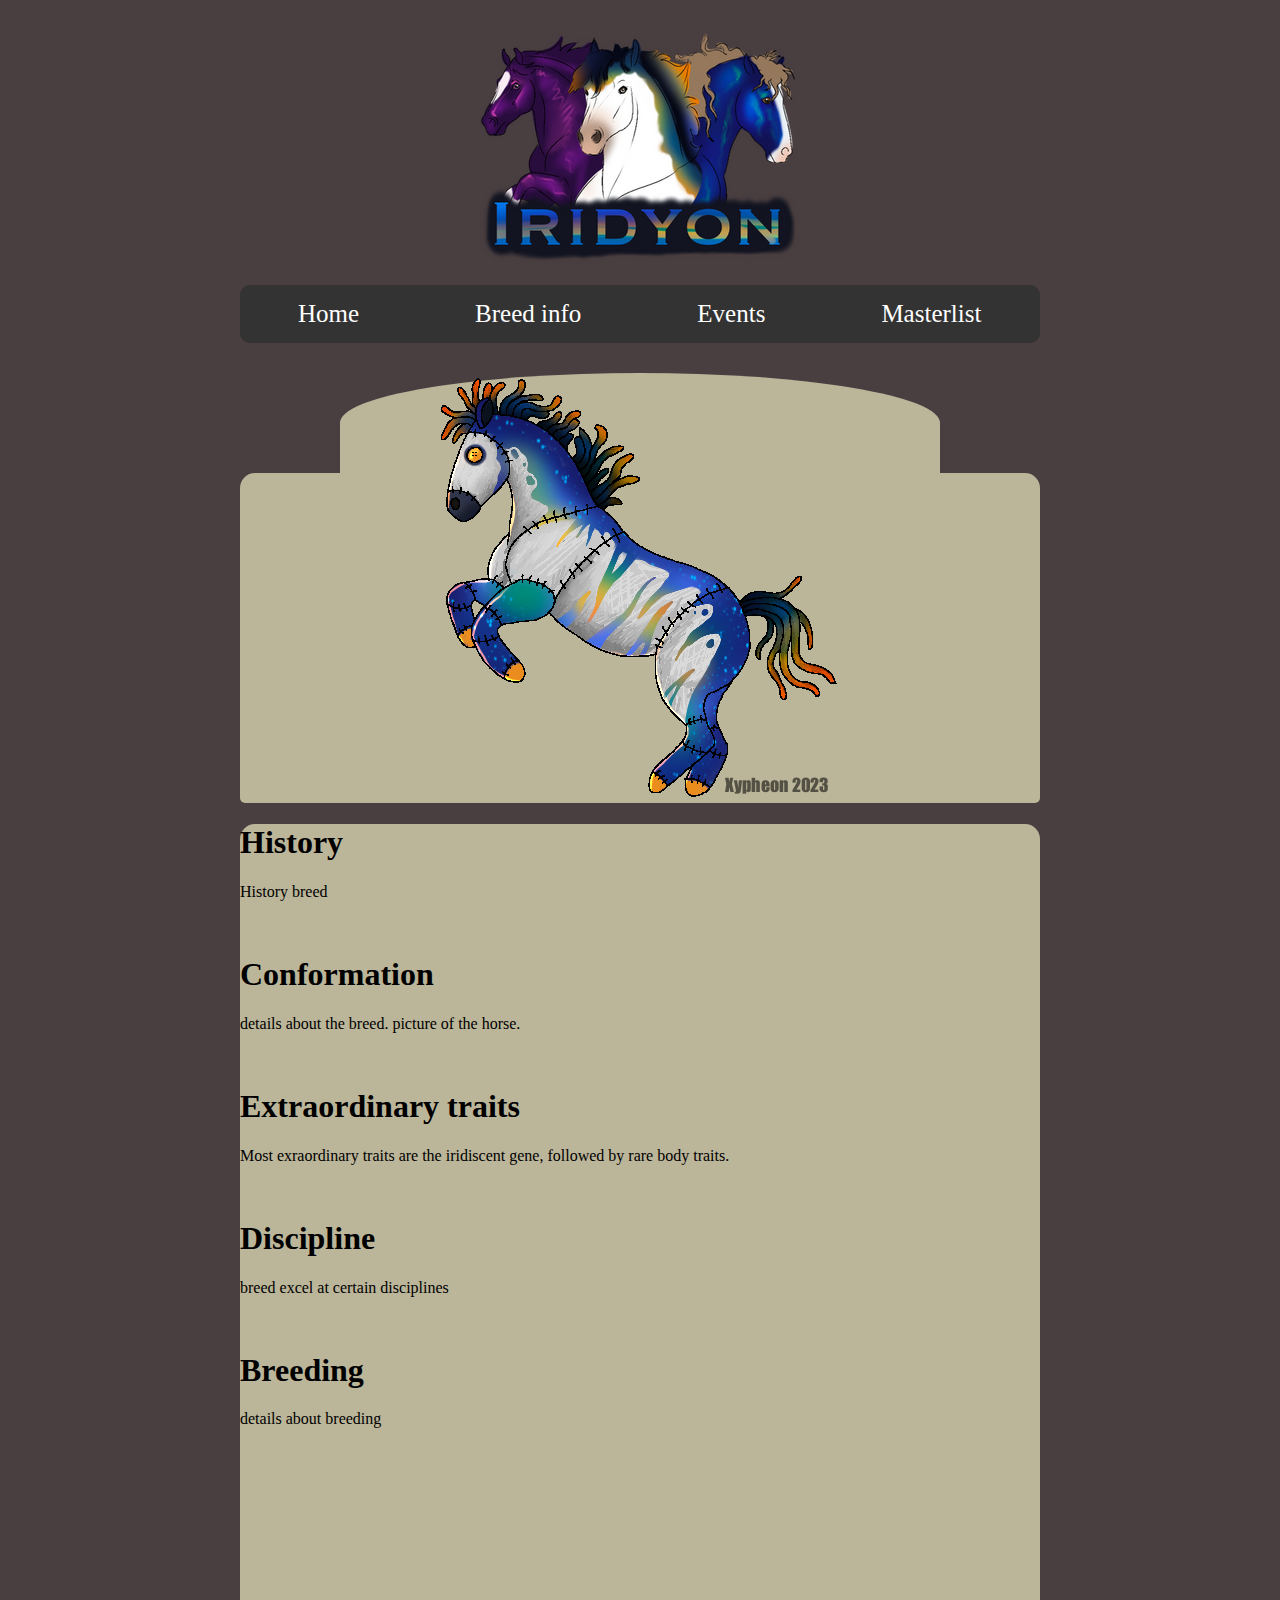
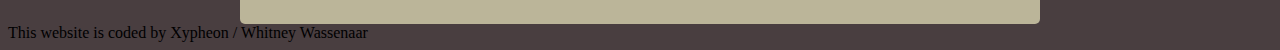
==== breedinfo.html @ d8b08459 "Add files via upload" ====
<!DOCTYPE html>
<html lang="en">

<link rel="stylesheet" href="stylesheet.css">
<link rel="icon" type="image/x-icon" href="favicon.ico">

<head>
<title> Iridyon</title>
<div style="text-align:center;""><a href="index.html"><img src="logo.png" alt="logo"></a></div>

</head>


<body>
    
  <ul>
    <li><a href="index.html">Home</a></li>
    <li><a href="breedinfo.html">Breed info</a></li>
    <li><a href="events.html">Events</a></li>
    <li><a href="masterlist.html">Masterlist</a></li>
  </ul>


    <div id="Box1">
      <div class="plushiemove">
      <img src="plushie.png" alt="plushie">
    
    </div>

    </div>

    <div id="Box2">
     

    </div>
    


    <div id="alinea2">

      <h1> History</h1>
      <p title="Short history about the breed"> History breed</p>
    <br>
      <h1> Conformation</h1>
  <p title="mandatory traits of breed"> details about the breed. picture of the horse.</p>
<br>
<h1> Extraordinary traits</h1>
  <p title="traits"> Most exraordinary traits are the iridiscent gene, followed by rare body traits.</p>
<br>
<h1> Discipline</h1>
  <p title="Niks"> breed excel at certain disciplines</p>
<br>
  
<h1> Breeding</h1>
  <p title="">details about breeding</p>
<br>

</div>

</body>

<footer>
This website is coded by Xypheon / Whitney Wassenaar

</footer>
</html>
---- stylesheet.css ----
body {
    background-color: rgb(73, 62, 64);
}

ul {
  width: 800px;
  list-style-type: none;
  margin-right:auto;
  margin-left: auto;
  padding: 0;
  overflow: hidden;
  background-color: #333;
  border-radius: 10px;
}

li {
 
  float:left;
}

li a {
  font-family:'Times New Roman', Times, serif;
  display: block;
  color: white;
  text-align: center;
  padding:15px 58px;
  text-decoration: none;
  font-size: 25px;
  
}

/* Change the link color to #111 (black) on hover */
li a:hover {
  background-color: #bbb599;
}

  #alinea1 {
    width: 800px;
    height: 330px;
    border:0;
    border-color:blanchedalmond ;
    margin-left: auto;
    margin-right: auto;
    margin-top: 0px;
    border-radius: 15px 15px 5px 5px;
    background-color: #bbb599;
    
  }
  #alinea2 {
    width: 800px;
    height: 800px;
    border:0;
    border-color:blanchedalmond ;
    margin-left: auto;
    margin-right: auto;
    margin-top: 0px;
    border-radius: 15px 15px 5px 5px;
    background-color: #bbb599;
    
  }

  #Box1 {
    width: 600px;
    height: 100px;
    border:so0;
    border-color:blanchedalmond ;
    margin-left: auto;
    margin-right: auto;
    margin-top: 30px;
    border-radius: 60% 60% 0% 0%;
    background-color: #bbb599;

  }

  #Box2 {
    width: 800px;
    height: 330px;
    border:0;
    border-color:blanchedalmond ;
    margin-left: auto;
    margin-right: auto;
    margin-top: 0px;
    border-radius: 15px 15px 5px 5px;
    background-color: #bbb599;

  }

  .plushiemove {
text-align: center;
  }
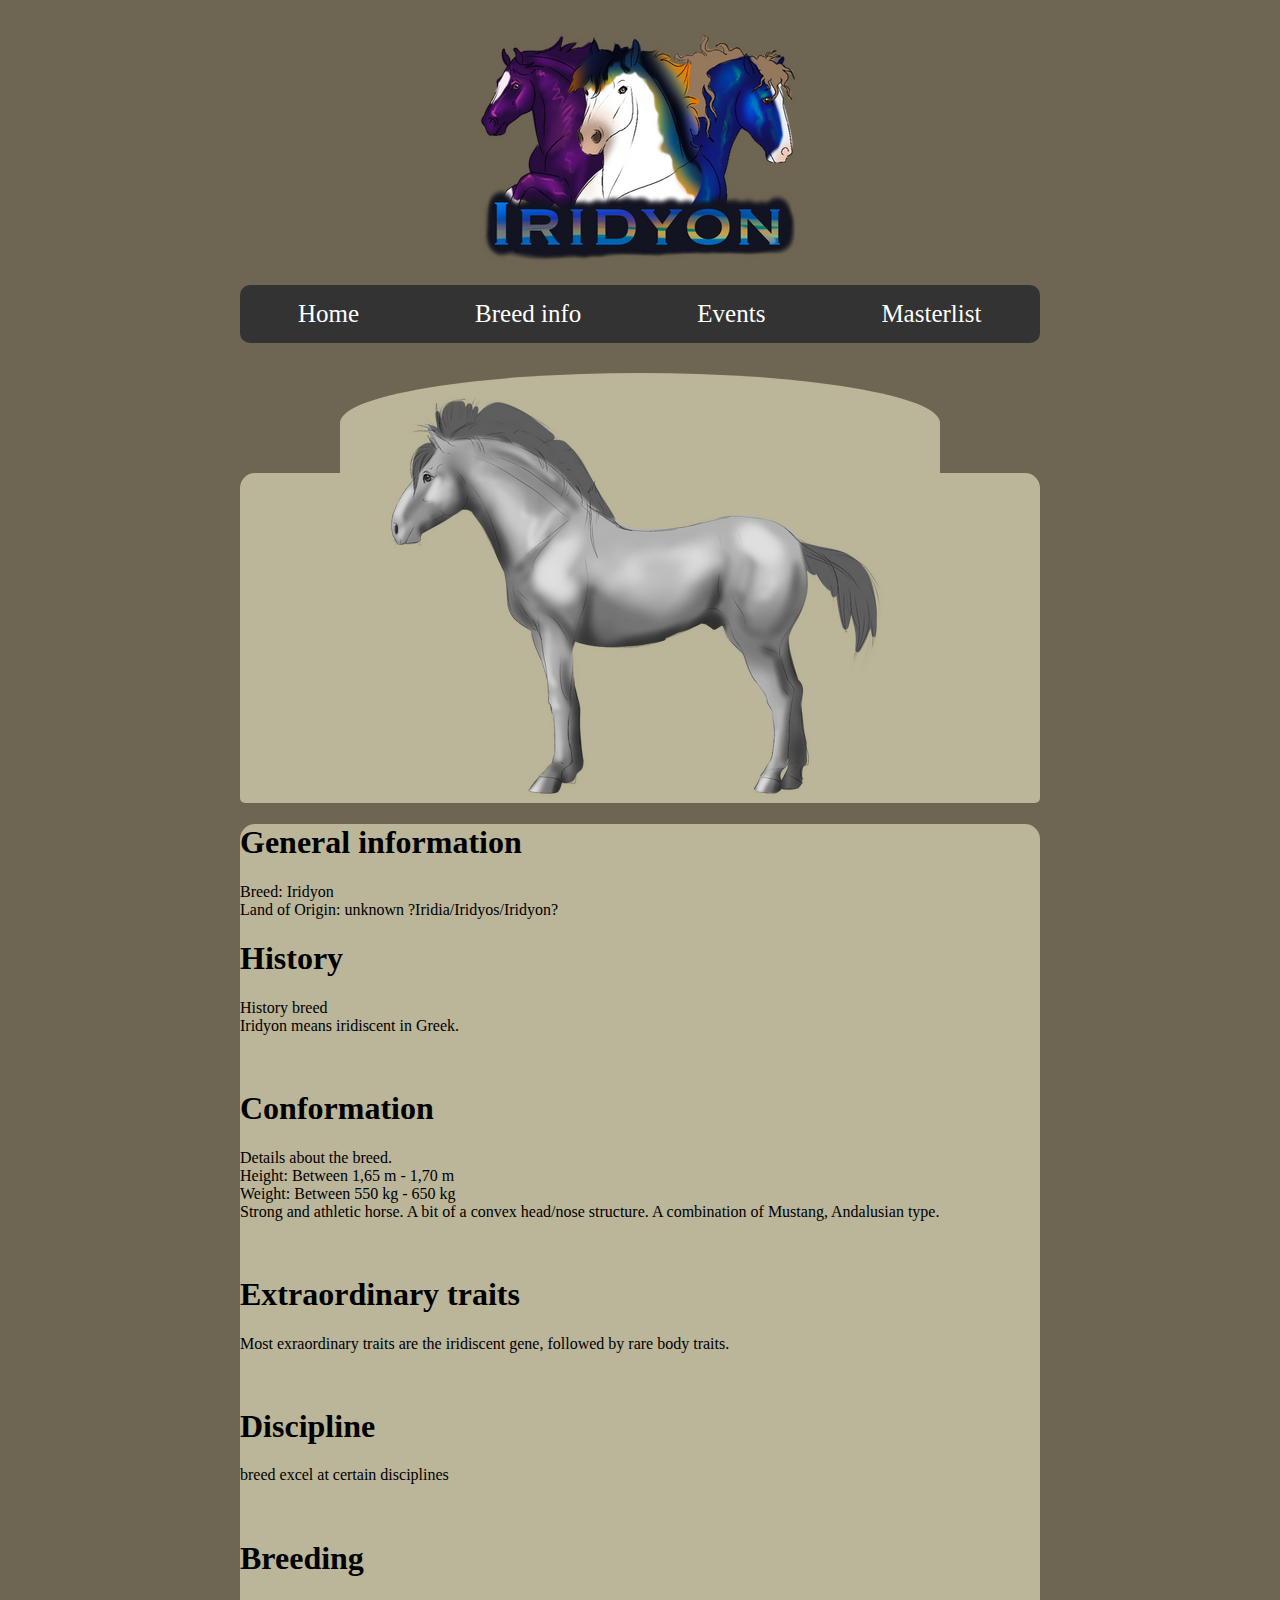
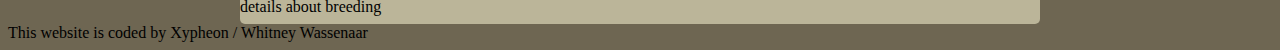
==== commit 48994f82: "Add files via upload" ====
--- a/breedinfo.html
+++ b/breedinfo.html
@@ -22,15 +22,14 @@
 
 
     <div id="Box1">
-      <div class="plushiemove">
-      <img src="plushie.png" alt="plushie">
-    
-    </div>
+      
 
     </div>
 
     <div id="Box2">
-     
+      <div id="Basemove">
+      <img src="Base.png" alt="base">
+      </div>
 
     </div>
     
@@ -38,11 +37,18 @@
 
     <div id="alinea2">
 
+      <h1>General information</h1>
+      <p>Breed: Iridyon<br>
+        
+        Land of Origin: unknown ?Iridia/Iridyos/Iridyon?<br>
+       </p>
+
       <h1> History</h1>
-      <p title="Short history about the breed"> History breed</p>
+      <p title="Short history about the breed">History breed <br>Iridyon means iridiscent in Greek.</p>
     <br>
       <h1> Conformation</h1>
-  <p title="mandatory traits of breed"> details about the breed. picture of the horse.</p>
+  <p title="mandatory traits of breed">Details about the breed. <br>Height: Between 1,65 m - 1,70 m<br>
+    Weight: Between 550 kg - 650 kg<br> Strong and athletic horse. A bit of a convex head/nose structure. A combination of Mustang, Andalusian type.</p>
 <br>
 <h1> Extraordinary traits</h1>
   <p title="traits"> Most exraordinary traits are the iridiscent gene, followed by rare body traits.</p>
--- a/stylesheet.css
+++ b/stylesheet.css
@@ -1,5 +1,5 @@
 body {
-    background-color: rgb(73, 62, 64);
+    background-color: rgb(110, 102, 82);
 }
 
 ul {
@@ -58,7 +58,32 @@
     background-color: #bbb599;
     
   }
+  #IndexBox1 {
+    width: 600px;
+    height: 100px;
+    border:so0;
+    border-color:blanchedalmond ;
+    margin-left: auto;
+    margin-right: auto;
+    margin-top: 30px;
+    border-radius: 60% 60% 0% 0%;
+    background-color: #bbb599;
+    background-image: linear-gradient(rgb(15, 101, 182), rgba(255, 196, 0, 0.63));
 
+  }
+
+  #IndexBox2 {
+    width: 800px;
+    height: 150px;
+    border:0;
+    border-color:blanchedalmond ;
+    margin-left: auto;
+    margin-right: auto;
+    margin-top: 0px;
+    border-radius: 15px 15px 5px 5px;
+    background-color: #bbb599;
+
+  }
   #Box1 {
     width: 600px;
     height: 100px;
@@ -85,6 +110,29 @@
 
   }
 
-  .plushiemove {
-text-align: center;
-  }+  #bannermove {
+    position: absolute;
+    margin-left: -99px;
+    margin-top: -15px;
+    
+  }
+
+
+  #welcometext {
+    padding: 5px;
+  }
+
+  #Basemove {
+    width:500px;
+    height: 401px;
+    /*border:solid;*/
+    position:absolute;
+    margin-top:-76px;
+    margin-left:145px;
+   
+    
+    
+ 
+    
+    
+  }
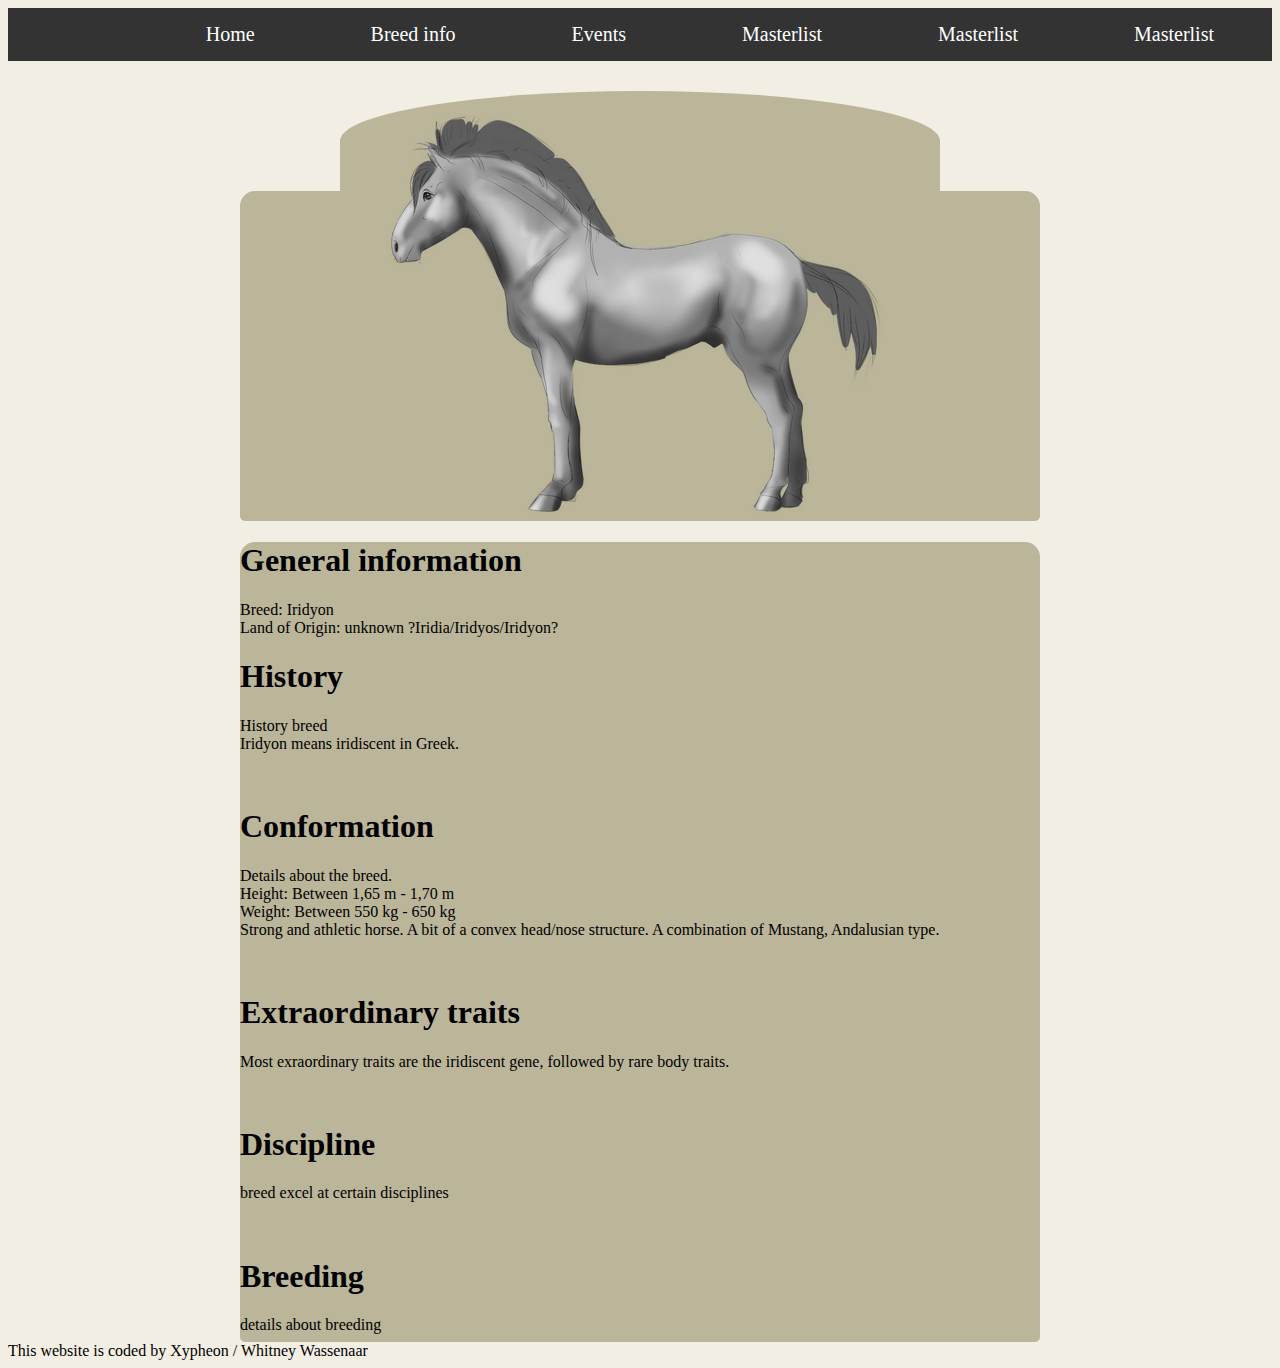
==== commit c912e1af: "Add files via upload" ====
--- a/breedinfo.html
+++ b/breedinfo.html
@@ -6,18 +6,22 @@
 
 <head>
 <title> Iridyon</title>
-<div style="text-align:center;""><a href="index.html"><img src="logo.png" alt="logo"></a></div>
+
 
 </head>
 
 
 <body>
     
-  <ul>
-    <li><a href="index.html">Home</a></li>
-    <li><a href="breedinfo.html">Breed info</a></li>
-    <li><a href="events.html">Events</a></li>
-    <li><a href="masterlist.html">Masterlist</a></li>
+  <ul >
+    <div class="pullright">
+      <li><a href="index.html">Home</a></li>
+      <li><a href="breedinfo.html">Breed info</a></li>
+      <li><a href="events.html">Events</a></li>
+      <li><a href="masterlist.html">Masterlist</a></li>
+      <li><a href="masterlist.html">Masterlist</a></li>
+      <li><a href="masterlist.html">Masterlist</a></li>
+    </div>
   </ul>
 
 
--- a/stylesheet.css
+++ b/stylesheet.css
@@ -1,21 +1,27 @@
 body {
-    background-color: rgb(110, 102, 82);
+    background-color: rgb(243, 238, 228);
 }
 
 ul {
-  width: 800px;
+  width: 100%;
   list-style-type: none;
-  margin-right:auto;
+  margin-top:0;
   margin-left: auto;
+  margin-right: auto;
   padding: 0;
   overflow: hidden;
   background-color: #333;
-  border-radius: 10px;
+  border-radius: 0px;
+}
+
+.pullright {
+  float: right;
 }
 
 li {
  
   float:left;
+ 
 }
 
 li a {
@@ -25,7 +31,8 @@
   text-align: center;
   padding:15px 58px;
   text-decoration: none;
-  font-size: 25px;
+  font-size: 20px;
+  
   
 }
 
@@ -36,7 +43,7 @@
 
   #alinea1 {
     width: 800px;
-    height: 330px;
+    height: 800px;
     border:0;
     border-color:blanchedalmond ;
     margin-left: auto;
@@ -119,7 +126,7 @@
 
 
   #welcometext {
-    padding: 5px;
+    padding-left: 10px;
   }
 
   #Basemove {
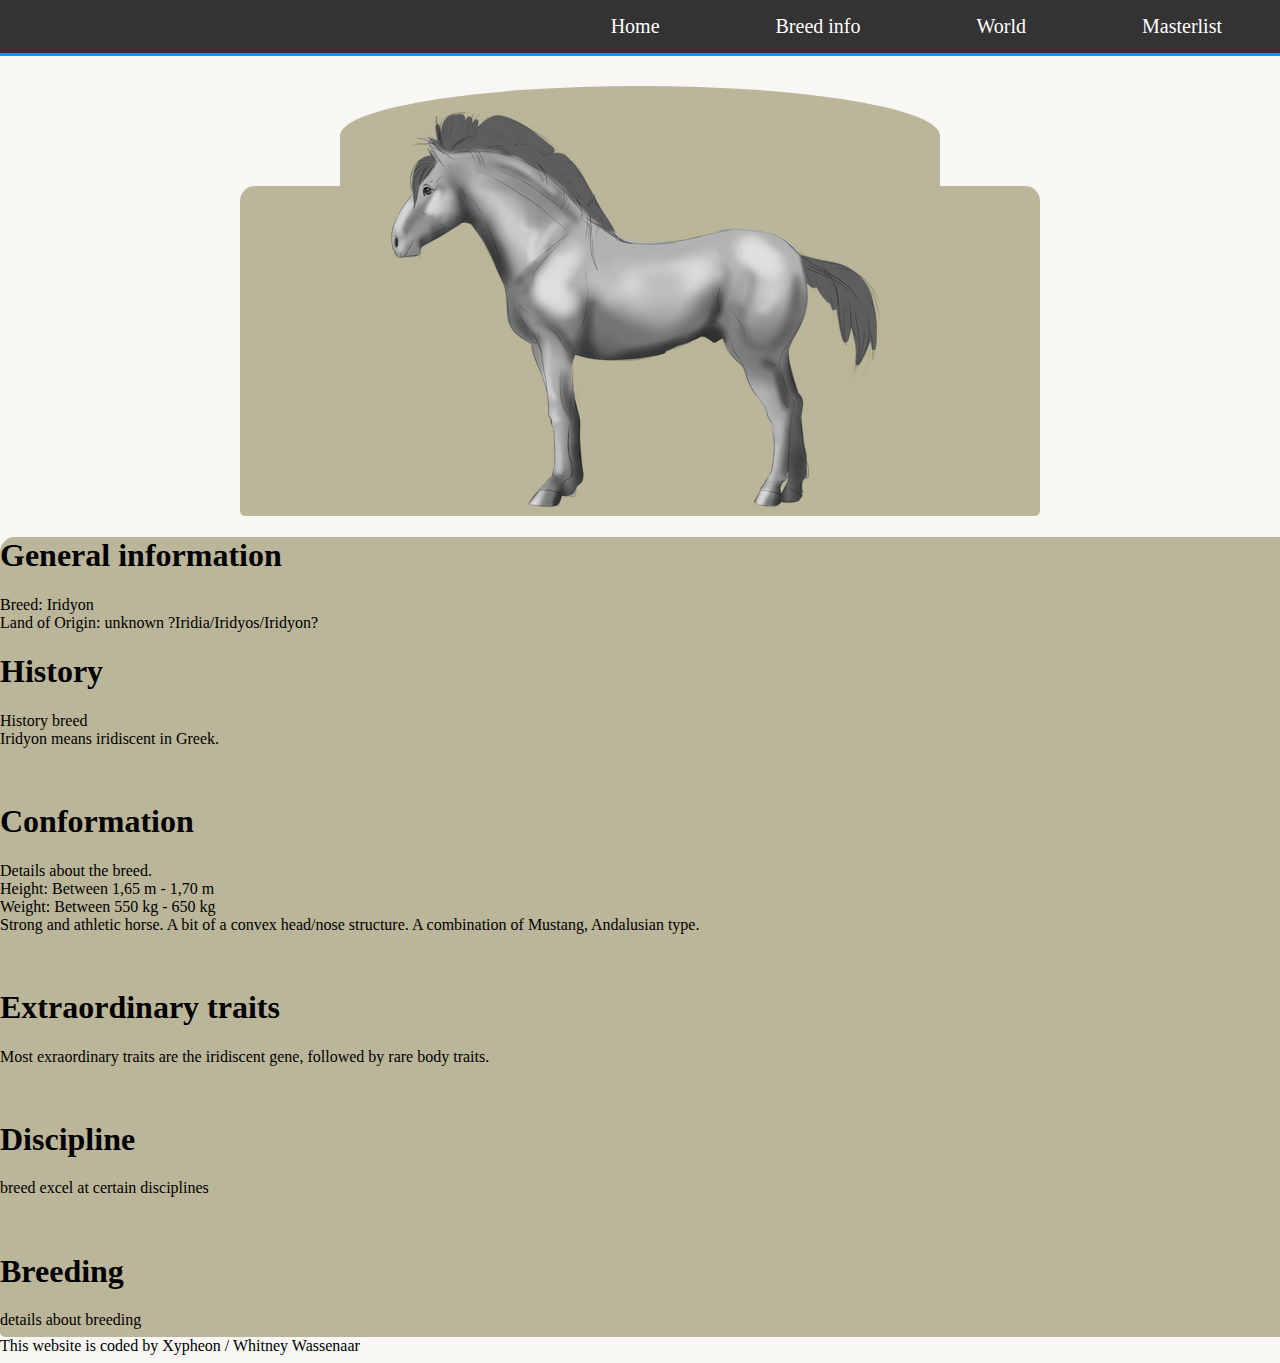
==== commit 951e75a4: "Add files via upload" ====
--- a/breedinfo.html
+++ b/breedinfo.html
@@ -16,12 +16,22 @@
   <ul >
     <div class="pullright">
       <li><a href="index.html">Home</a></li>
-      <li><a href="breedinfo.html">Breed info</a></li>
-      <li><a href="events.html">Events</a></li>
+    
+    <div class="dropdown">
+      <button class="dropbtn"><a class="eraseblueline" href="breedinfo.html">Breed info</a></button>
+      <div class="dropdown-content">
+      <a href="#">Color/marking genes</a>
+      <a href="#">Hairtypes</a>
+      <a href="#">Mutations</a>
+      </div>
+    </div>
+
+    
+      
+      <li><a href="world.html">World</a></li>
       <li><a href="masterlist.html">Masterlist</a></li>
-      <li><a href="masterlist.html">Masterlist</a></li>
-      <li><a href="masterlist.html">Masterlist</a></li>
-    </div>
+      
+    
   </ul>
 
 
--- a/stylesheet.css
+++ b/stylesheet.css
@@ -1,17 +1,18 @@
 body {
-    background-color: rgb(243, 238, 228);
+  margin: 0;
+    background-color: rgb(248, 247, 244);
 }
 
 ul {
   width: 100%;
   list-style-type: none;
-  margin-top:0;
-  margin-left: auto;
-  margin-right: auto;
+  margin: 0;
   padding: 0;
   overflow: hidden;
   background-color: #333;
   border-radius: 0px;
+  border-bottom: 3px solid rgb(0, 153, 255);
+  
 }
 
 .pullright {
@@ -39,10 +40,83 @@
 /* Change the link color to #111 (black) on hover */
 li a:hover {
   background-color: #bbb599;
-}
-
+  
+}
+
+.ul a {
+  
+  float: left;
+  font-size: 20px;
+  color: white;
+  text-align: center;
+  padding: 10px 10px;
+  text-decoration: none;
+ 
+}
+.dropdown{
+  float: left;
+  overflow: hidden;
+  font-size: 20px;
+  
+}
+
+.dropdown .dropbtn {
+  
+  font-size: 20px;
+  border: none;
+  outline: none;
+  color: white;
+  padding:15px 58px;
+  background-color: inherit;
+  font-family: inherit; /* Important for vertical align on mobile phones */
+  margin: 0; /* Important for vertical align on mobile phones */
+}
+
+.ul a:hover, .dropdown:hover .dropbtn {
+  background-color:#bbb599;
+  
+}
+
+.dropdown-content {
+  
+  display: none;
+  position: absolute;
+  background-color: #bbb599;
+  min-width: 160px;
+  box-shadow: 0px 8px 16px 0px rgba(0,0,0,0.2);
+  z-index: 1;
+}
+
+
+/* Links inside the dropdown */
+.dropdown-content a {
+  float: none;
+  color: rgb(255, 255, 255);
+  padding: 12px 16px;
+  text-decoration: none;
+  display: block;
+  text-align: left;
+}
+
+/* Add a grey background color to dropdown links on hover */
+.dropdown-content a:hover {
+  background-color: #ddd;
+}
+
+/* Show the dropdown menu on hover */
+.dropdown:hover .dropdown-content {
+  display: block;
+}
+
+.eraseblueline {
+  text-decoration: none;
+  color: white;
+  
+}
+
+ /* index*/
   #alinea1 {
-    width: 800px;
+    width: 1500px;
     height: 800px;
     border:0;
     border-color:blanchedalmond ;
@@ -53,8 +127,24 @@
     background-color: #bbb599;
     
   }
+
+ /*breedinfo*/
   #alinea2 {
-    width: 800px;
+    width: 1500px;
+    height: 800px;
+    border:0;
+    border-color:blanchedalmond ;
+    margin-left: auto;
+    margin-right: auto;
+    margin-top: 0px;
+    border-radius: 15px 15px 5px 5px;
+    background-color: #bbb599;
+    
+  }
+
+   /*world*/
+   #alinea3 {
+    width: 1500px;
     height: 800px;
     border:0;
     border-color:blanchedalmond ;
@@ -78,19 +168,20 @@
     background-image: linear-gradient(rgb(15, 101, 182), rgba(255, 196, 0, 0.63));
 
   }
-
+ /* index*/
   #IndexBox2 {
-    width: 800px;
-    height: 150px;
-    border:0;
-    border-color:blanchedalmond ;
-    margin-left: auto;
-    margin-right: auto;
-    margin-top: 0px;
-    border-radius: 15px 15px 5px 5px;
-    background-color: #bbb599;
-
-  }
+    width: 600px;
+    height: 100px;
+    border:0;
+    border-color:blanchedalmond ;
+    margin-left: auto;
+    margin-right: auto;
+    margin-top: 0px;
+    border-radius: 15px 15px 5px 5px;
+    background-color: #bbb599;
+
+  }
+  /*breedinfo*/
   #Box1 {
     width: 600px;
     height: 100px;
@@ -103,7 +194,7 @@
     background-color: #bbb599;
 
   }
-
+/*breedinfo*/
   #Box2 {
     width: 800px;
     height: 330px;
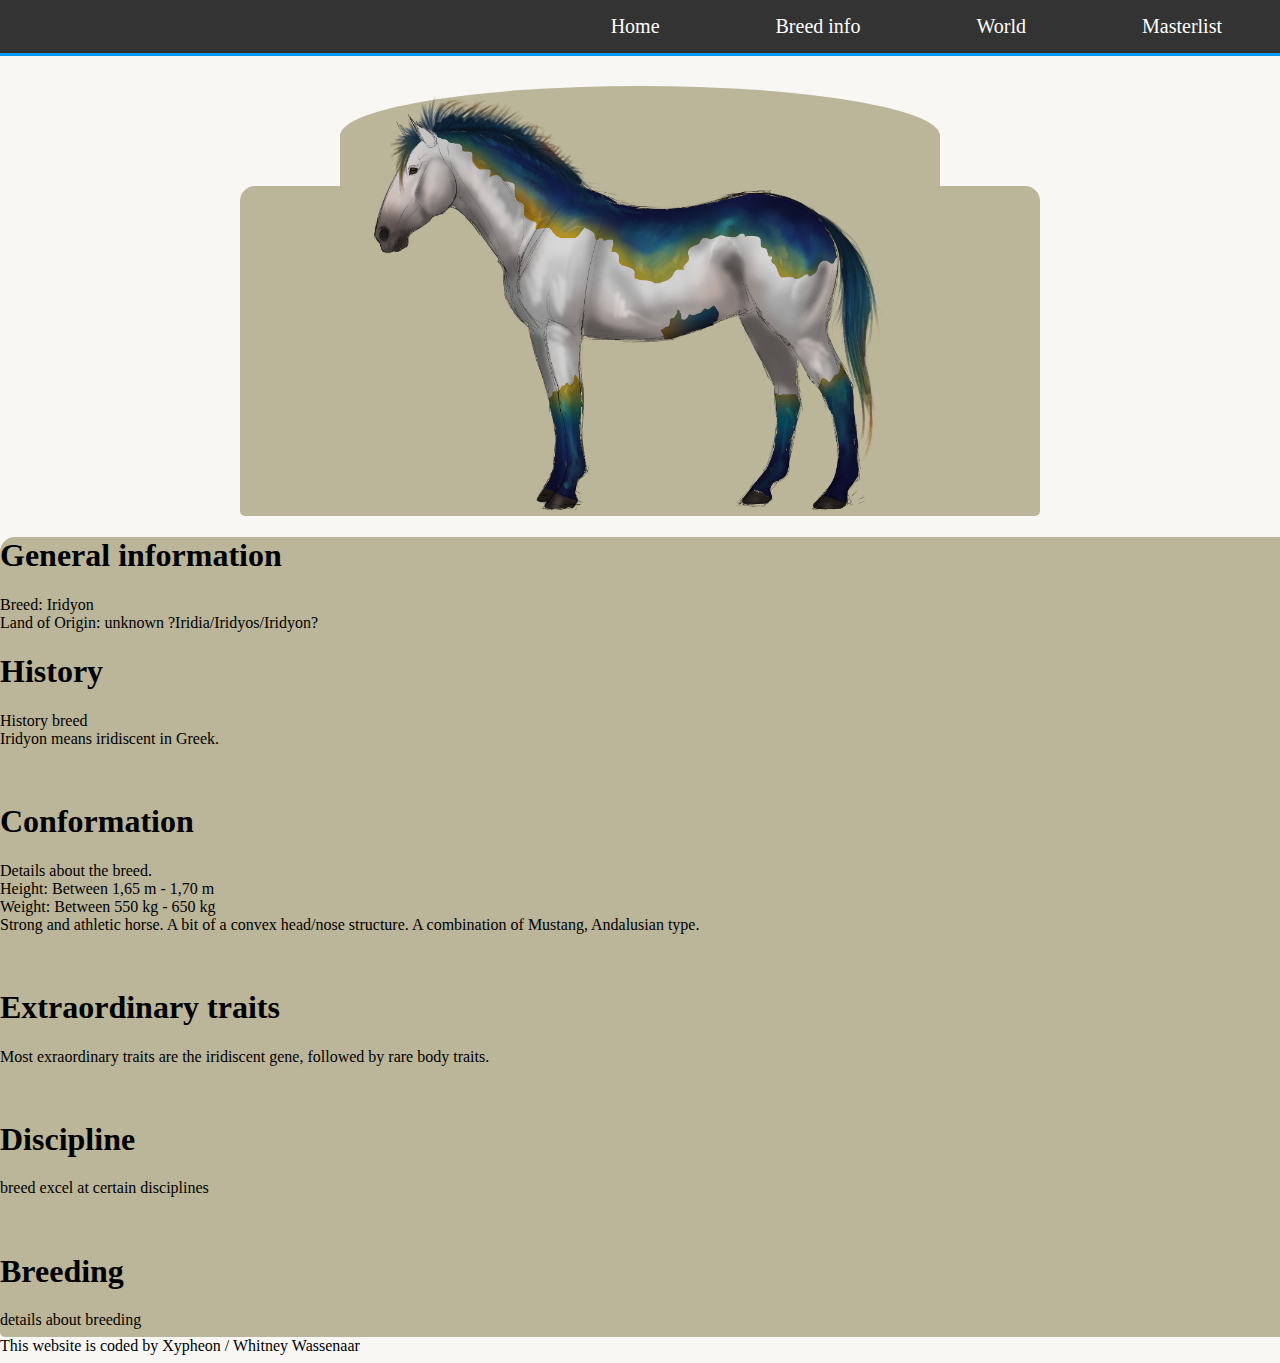
==== commit cfc2a477: "Add files via upload" ====
--- a/breedinfo.html
+++ b/breedinfo.html
@@ -42,7 +42,7 @@
 
     <div id="Box2">
       <div id="Basemove">
-      <img src="Base.png" alt="base">
+      <img src="basecolor.png" alt="base" width="600px">
       </div>
 
     </div>
--- a/stylesheet.css
+++ b/stylesheet.css
@@ -225,8 +225,8 @@
     height: 401px;
     /*border:solid;*/
     position:absolute;
-    margin-top:-76px;
-    margin-left:145px;
+    margin-top:-100px;
+    margin-left:100px;
    
     
     
